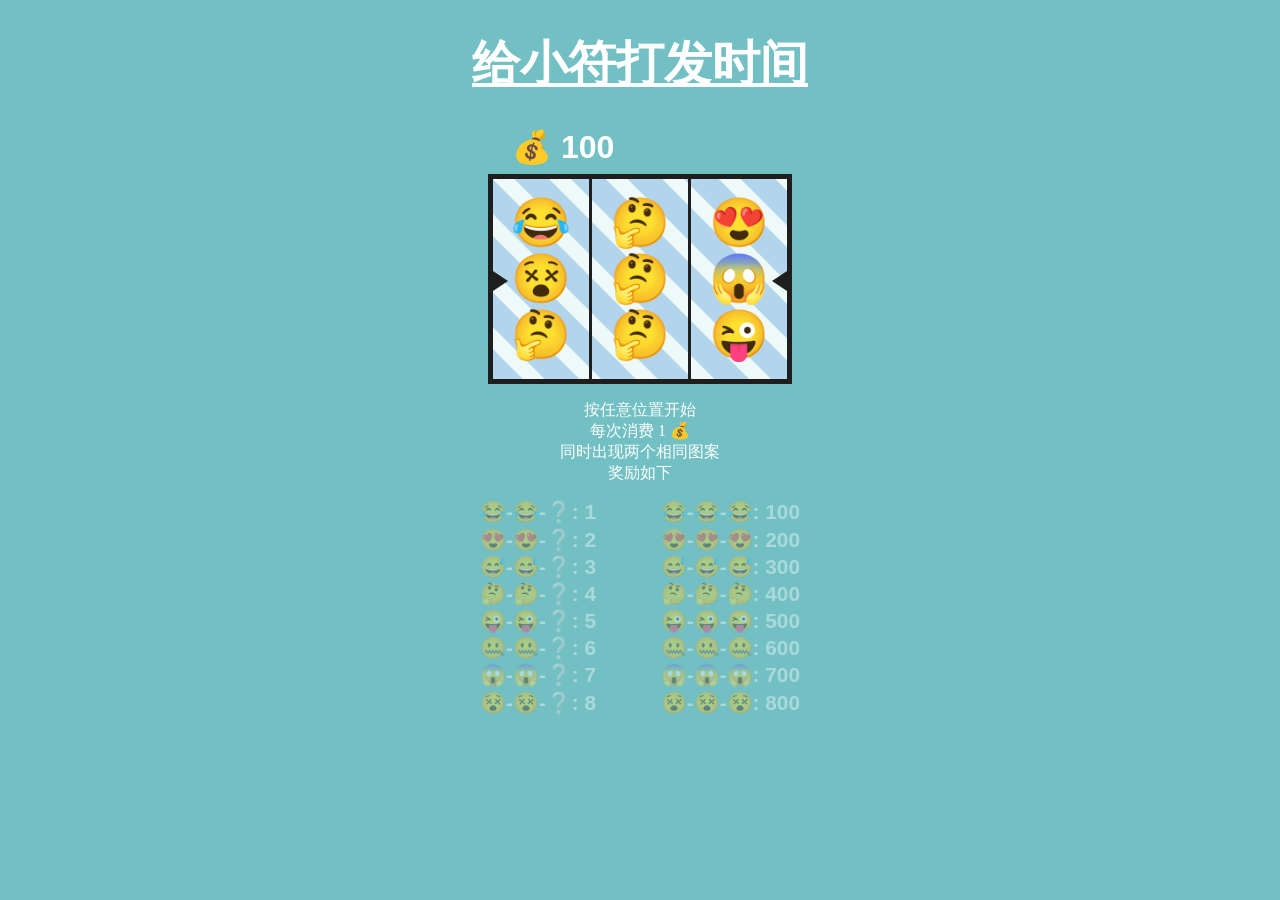
==== shuiguoji.html @ e411a3a6 "Add files via upload" ====
﻿<!DOCTYPE html>
<html lang="en">
<head>
    <meta charset="UTF-8">
    <title>Smiley Slots</title>
    <meta name="viewport" content="width=device-width, initial-scale=1">
   

    <link rel="stylesheet" href="shuiguocss.css">

</head>
<body>

    <div class="container" onclick="startSpin()">
        <h1 class="title"> 给小符打发时间 </h1>
        <div class="money-container">
            <div id="money">100</div>
            <div class="changes"> </div>
        </div>
        <div class="play-area">
            <div class="reel-container"></div>
            <div class="reel-container"></div>
            <div class="reel-container"></div>
        </div>
        <div class="info">
            <div class="instructions">
                按任意位置开始<br /> 每次消费 1 💰<br /> 同时出现两个相同图案<br /> 奖励如下
            </div>
            <div class="prize-table">
                <div class="doubles">
                </div>
                <div class="triples">
                </div>
            </div>


            <script src="shuoguojs.js"></script>
        </div>
    </div>
</body>
</html>
---- shuiguocss.css ----
@charset "UTF-8";
body {
  margin: 0;
  background: #72c0c3;
  -webkit-user-select: none;
     -moz-user-select: none;
      -ms-user-select: none;
          user-select: none;
  cursor: pointer;
}

.container {
  width: 100%;
  display: flex;
  flex-direction: column;
  align-items: center;
  justify-items: center;
  justify-content: center;
}
.container .title {
  font-family: "Fredoka One", cursive;
  font-size: 3rem;
  color: white;
  text-decoration: underline;
}
.container .money-container {
  position: relative;
  margin-bottom: 0.5rem;
  font-family: "Roboto", sans-serif;
  color: white;
}
.container .money-container .changes {
  position: absolute;
  display: inline-flex;
  top: 1rem;
  font-weight: bold;
}
.container .money-container .changes .change {
  color: #044600;
  padding-left: 0.5rem;
  -webkit-animation-duration: 1s;
          animation-duration: 1s;
  -webkit-animation-name: slideinLeft;
          animation-name: slideinLeft;
  -webkit-animation-fill-mode: forwards;
          animation-fill-mode: forwards;
}
.container .money-container .changes .change.negative {
  color: #860000;
}
.container .money-container .changes .change:nth-child(1) {
  opacity: 0.85;
}
.container .money-container .changes .change:nth-child(2) {
  opacity: 0.7;
}
.container .money-container .changes .change:nth-child(3) {
  opacity: 0.55;
}
.container .money-container .changes .change:nth-child(4) {
  opacity: 0.4;
}
.container .money-container .changes .change:nth-child(5) {
  opacity: 0.25;
}
.container .money-container .changes .change:nth-child(6) {
  opacity: 0.1;
}
.container .money-container .changes .change:nth-child(7) {
  opacity: -0.05;
}
.container .money-container .changes .change:nth-child(8) {
  opacity: -0.2;
}
.container .money-container #money {
  font-size: 2rem;
  display: inline;
  margin-left: -8rem;
  font-weight: bold;
}
.container .money-container #money:before {
  content: "💰 ";
}
.container .play-area {
  position: relative;
  display: flex;
  background-image: linear-gradient(45deg, #edfaf9 18.75%, #b3d5eb 18.75%, #b3d5eb 50%, #edfaf9 50%, #edfaf9 68.75%, #b3d5eb 68.75%, #b3d5eb 100%);
  background-size: 56.57px 56.57px;
  min-height: 12.5rem;
  border: solid #1e1e1e 5px;
}
.container .play-area .reel-container {
  -webkit-user-select: none;
     -moz-user-select: none;
      -ms-user-select: none;
          user-select: none;
  display: flex;
  justify-content: center;
  flex-direction: column;
  height: 12.5rem;
  overflow: hidden;
  align-items: center;
  width: 4rem;
  padding-left: 1rem;
  padding-right: 1rem;
}
.container .play-area .reel-container:first-child {
  border-right: solid #1e1e1e 3px;
}
.container .play-area .reel-container:last-child {
  border-left: solid #1e1e1e 3px;
}
.container .play-area .reel-container .reel-item {
  font-size: 3rem;
  -webkit-animation-duration: 0.1s;
          animation-duration: 0.1s;
  -webkit-animation-name: slidein;
          animation-name: slidein;
}
.container .play-area .reel-container .reel-item.deactivate {
  -webkit-animation-duration: 0.1s;
          animation-duration: 0.1s;
  -webkit-animation-name: slideOut;
          animation-name: slideOut;
  -webkit-animation-fill-mode: forwards;
          animation-fill-mode: forwards;
}
.container .play-area .reel-container .reel-item.win {
  -webkit-animation: winFlashReels 1s infinite;
          animation: winFlashReels 1s infinite;
  border-radius: 50%;
}
.container .play-area:before {
  position: absolute;
  content: "";
  width: 0;
  height: 0;
  top: calc(50% - 8px);
  border-top: 10px solid transparent;
  border-bottom: 10px solid transparent;
  border-left: 15px solid #1e1e1e;
}
.container .play-area:after {
  position: absolute;
  content: "";
  width: 0;
  height: 0;
  right: 0;
  top: calc(50% - 8px);
  border-top: 10px solid transparent;
  border-bottom: 10px solid transparent;
  border-right: 15px solid #1e1e1e;
}
.container .info {
  padding-top: 1rem;
  padding-bottom: 3rem;
}
.container .info .instructions {
  color: white;
  margin-bottom: 1rem;
  width: 500px;
  text-align: center;
  font-family: "Fredoka One", cursive;
}
.container .info .prize-table {
  width: 320px;
  margin-left: auto;
  margin-right: auto;
  display: flex;
  justify-content: space-between;
  color: white;
  font-weight: bold;
  font-family: "Roboto", sans-serif;
  font-size: 1.3rem;
}
.container .info .prize-table .doubles {
  padding-right: 2rem;
}
.container .info .prize-table .prize-item {
  opacity: 0.4;
  margin-bottom: 0.2rem;
}
.container .info .prize-table .prize-item.active {
  opacity: 1;
  -webkit-animation: winFlashPrizeTable 1s infinite;
          animation: winFlashPrizeTable 1s infinite;
}

@-webkit-keyframes slidein {
  from {
    font-size: 0.1rem;
    opacity: 0;
  }
  to {
    font-size: 3rem;
    opacity: 1;
  }
}

@keyframes slidein {
  from {
    font-size: 0.1rem;
    opacity: 0;
  }
  to {
    font-size: 3rem;
    opacity: 1;
  }
}
@-webkit-keyframes slideOut {
  to {
    height: 0;
    font-size: 0.1rem;
    opacity: 0;
  }
  from {
    height: 3rem;
    font-size: 3rem;
    opacity: 1;
  }
}
@keyframes slideOut {
  to {
    height: 0;
    font-size: 0.1rem;
    opacity: 0;
  }
  from {
    height: 3rem;
    font-size: 3rem;
    opacity: 1;
  }
}
@-webkit-keyframes winFlashReels {
  0% {
    background-color: rgba(240, 240, 240, 0.2);
  }
  50% {
    background-color: #14c814;
  }
  100% {
    background-color: rgba(240, 240, 240, 0.2);
  }
}
@keyframes winFlashReels {
  0% {
    background-color: rgba(240, 240, 240, 0.2);
  }
  50% {
    background-color: #14c814;
  }
  100% {
    background-color: rgba(240, 240, 240, 0.2);
  }
}
@-webkit-keyframes winFlashPrizeTable {
  0% {
    opacity: 0.2;
  }
  50% {
    opacity: 1;
  }
  100% {
    opacity: 0.2;
  }
}
@keyframes winFlashPrizeTable {
  0% {
    opacity: 0.2;
  }
  50% {
    opacity: 1;
  }
  100% {
    opacity: 0.2;
  }
}
@-webkit-keyframes slideinLeft {
  to {
    font-size: 1rem;
  }
  from {
    font-size: 0rem;
  }
}
@keyframes slideinLeft {
  to {
    font-size: 1rem;
  }
  from {
    font-size: 0rem;
  }
}
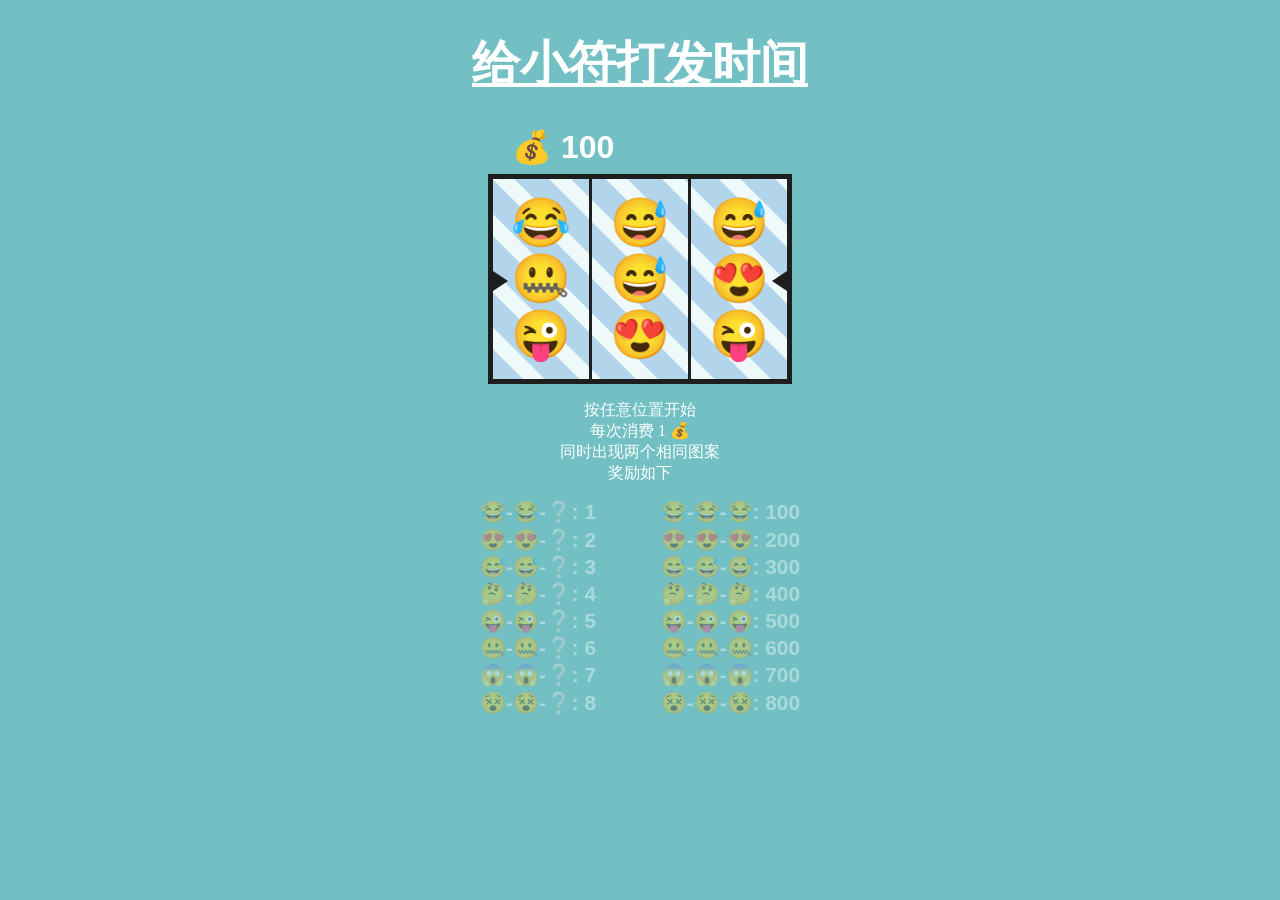
==== commit f32f36c9: "Update shuiguoji.html" ====
--- a/shuiguoji.html
+++ b/shuiguoji.html
@@ -2,7 +2,7 @@
 <html lang="en">
 <head>
     <meta charset="UTF-8">
-    <title>Smiley Slots</title>
+    <title>小符</title>
     <meta name="viewport" content="width=device-width, initial-scale=1">
    
 
